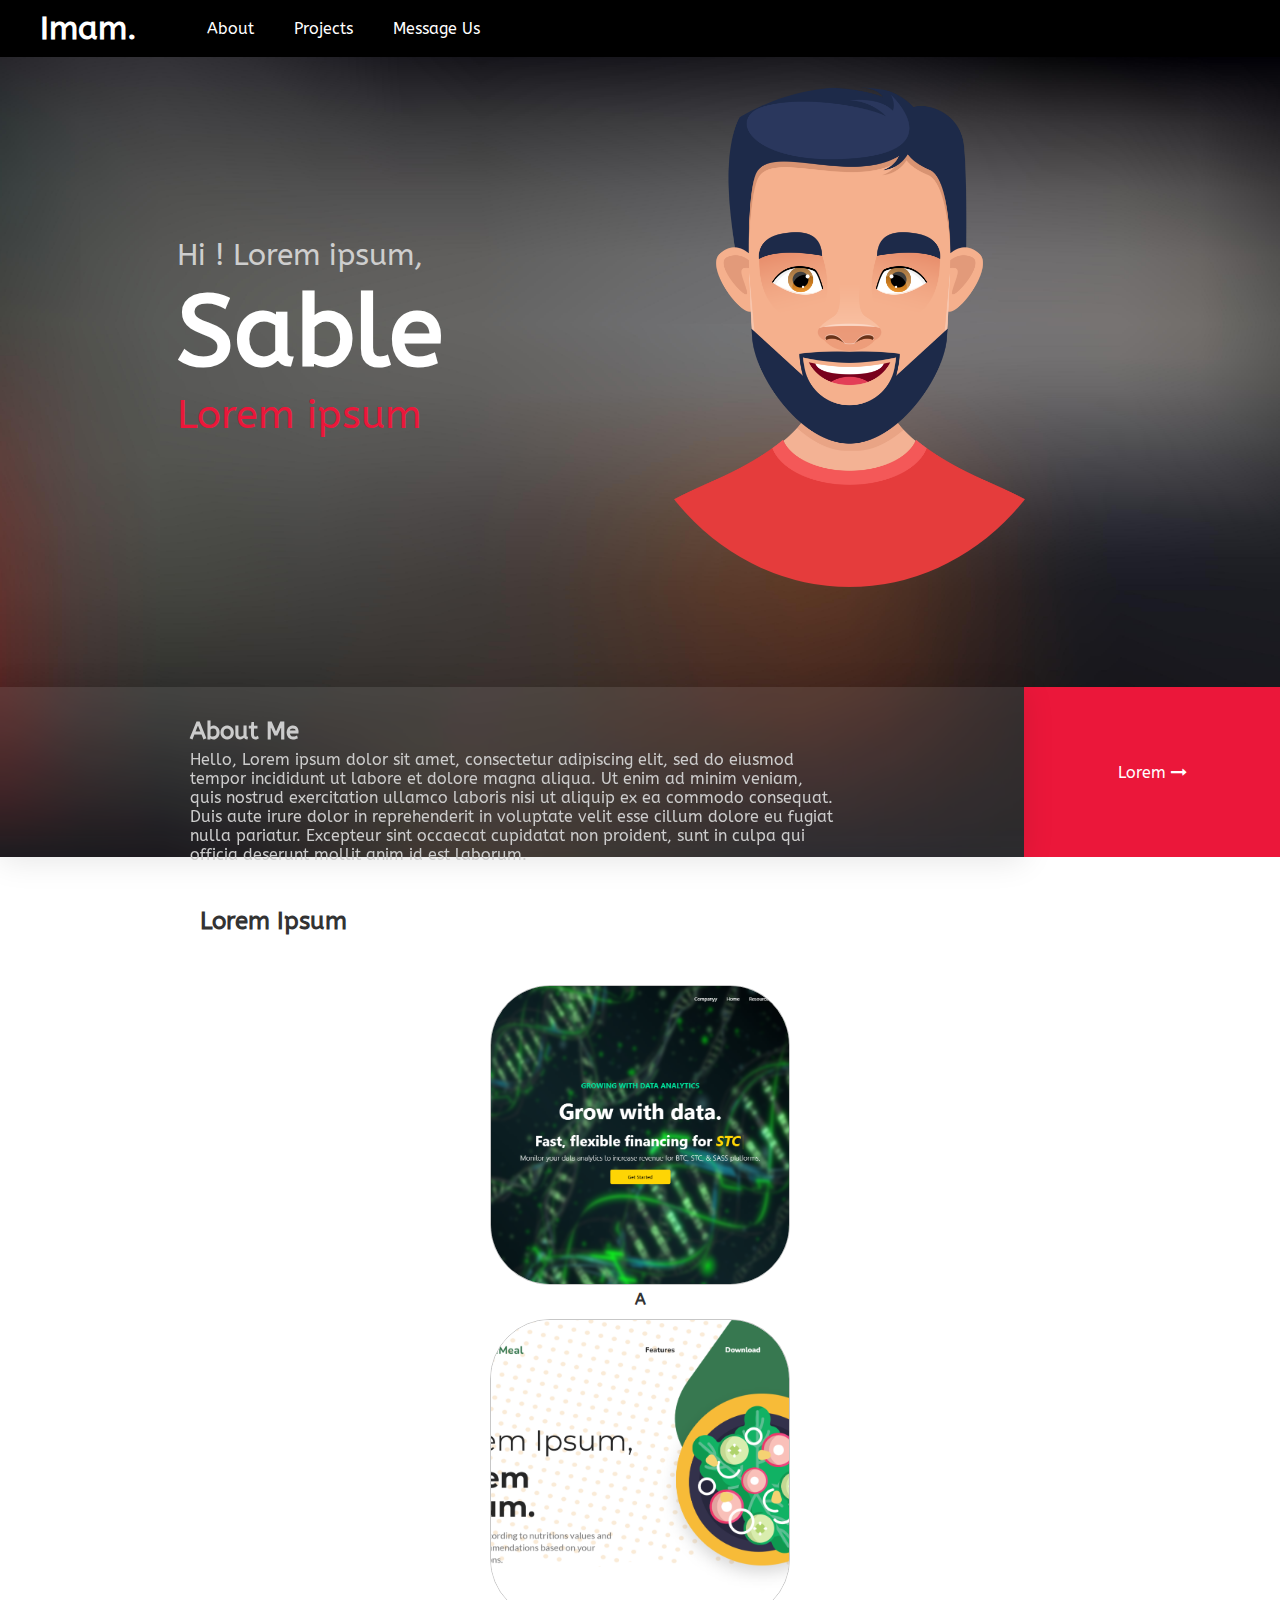
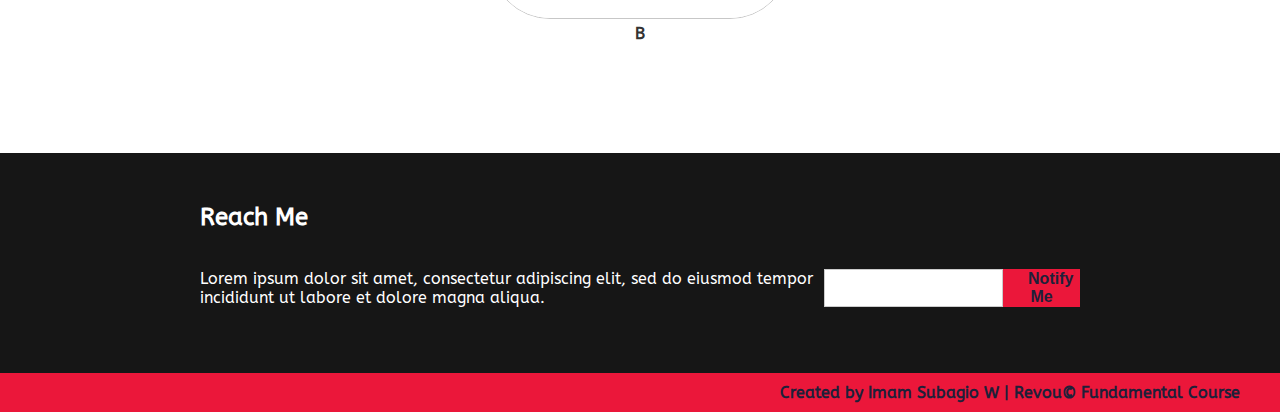
==== profile.html @ ded124b2 "update" ====
<!DOCTYPE html>
<html lang="en">

<head>
	<meta charset="UTF-8">
	<title>Profile</title>
	<link rel="stylesheet" type="text/css" href="profile.css">
	<link rel="preconnect" href="https://fonts.googleapis.com">
	<link rel="preconnect" href="https://fonts.gstatic.com" crossorigin>
	<link href="https://fonts.googleapis.com/css2?family=ABeeZee:ital@0;1&display=swap" rel="stylesheet">
	<link rel="stylesheet" href="https://cdnjs.cloudflare.com/ajax/libs/font-awesome/4.7.0/css/font-awesome.min.css">
</head>

<body>
	<div class="header">
		<div class="navbar-brand">
			<h1>Imam.</h1>
		</div>
		<nav>
			<ul>
				<li><a href="#">About</a></li>
				<li><a href="#">Projects</a></li>
				<li><a href="#">Message Us</a></li>
			</ul>
		</nav>
	</div>
	<main>
		<section class="hero-section">
			<!-- <div class="header">
				<div class="navbar-brand">
					<h1>imam.</h1>
				</div>
				<nav>
					<ul>
						<li><a href="#">About</a></li>
						<li><a href="#">Projects</a></li>
						<li><a href="#">Message Us</a></li>
					</ul>
				</nav>
			</div> -->
			<div class="hero-wrapper">
				<div class="hero-content">
					<p>Hi ! Lorem ipsum,</p>
					<h1>Sable</h1>
					<p class="name-muted">Lorem ipsum</p>
				</div>
				<img src="img/profile.png" alt="Logo" class="hero-image">
			</div>
			<div class="about-child-section">
				<div class="about-me">
					<h2>About Me</h2>
					<p>Hello, Lorem ipsum dolor sit amet, consectetur adipiscing elit, sed do eiusmod tempor incididunt ut labore
						et
						dolore magna aliqua. Ut enim ad minim veniam, quis nostrud exercitation ullamco laboris nisi ut aliquip ex
						ea
						commodo consequat. Duis aute irure dolor in reprehenderit in voluptate velit esse cillum dolore eu fugiat
						nulla pariatur. Excepteur sint occaecat cupidatat non proident, sunt in culpa qui officia deserunt mollit
						anim
						id est laborum.</p>
				</div>
				<a href="http://" class="about-right">
					<div>
						<p>Lorem <i class="fa fa-long-arrow-right" aria-hidden="true"></i></p>
					</div>
				</a>
			</div>
		</section>
		<section class="headquarters-section">
			<h2>Lorem Ipsum</h2>
			<div class="headquarters-content">
				<div class="headquarters-item">
					<img src="img/p2.png" alt="Jakarta" class="headquarters-image">
					<p class="headquarters-text">A</p>
				</div>
				<div class="headquarters-item">
					<img src="img/p1.png" alt="Bandung" class="headquarters-image">
					<p class="headquarters-text">B</p>
				</div>
			</div>
		</section>
		<section class="message-us-section">
			<h2>Reach Me</h2>
			<br><br>
			<div class="message-us-content">
				<div class="message-us-display">
					<p id="message-display">Lorem ipsum dolor sit amet, consectetur adipiscing elit, sed do eiusmod tempor
						incididunt ut labore et dolore magna aliqua.</p>
				</div>
				<div class="message-us-form">
					<form id="message-form">
						<div class="message-form-field">
							<div class="col-70">
								<input type="text" id="name-input" style="width: 100%;">
							</div>
							<div class="col-30">
								<button class="btn-submit" role="button">Notify Me</button>
							</div>
						</div>
					</form>
				</div>
			</div>

		</section>
	</main>
	<footer>
		<p class="footer-right">Created by Imam Subagio W | Revou&copy; Fundamental Course</p>
	</footer>



	<script>
		window.addEventListener('scroll', function () {
			if (window.pageYOffset === 0) {
				document.documentElement.removeAttribute('data-scroll');
			} else {
				document.documentElement.setAttribute('data-scroll', 'top');
			}
		});
	</script>
</body>

</html>
---- profile.css ----
/* Reset styles */
* {
	box-sizing: border-box;
	margin: 0;
	padding: 0;
}

/* Set default font and colors */
body {
	/* font-family: Arial, sans-serif; */
	/* font-family: -apple-system, system-ui, "Segoe UI", Roboto, "Helvetica Neue", Ubuntu, sans-serif; */
	font-family: 'ABeeZee', sans-serif;
	font-size: 16px;
	color: #333;
}

/* Header styles */
.header {
	/* background-color: #1E2039; */
	color: #fff;
	padding: 10px 40px;
	display: flex;
	align-items: center;
	justify-content: left;
	position: sticky;
	top: 0;
	background: rgba(56, 56, 56, 0.8);
	/* box-shadow: 0 4px 30px rgba(0, 0, 0, 0.7); */
	backdrop-filter: blur(8.7px);
	-webkit-backdrop-filter: blur(8.7px);
	z-index: 100;
	transition: 0.5s;
}

html:not([data-scroll='top']) .header {
	background: rgb(0, 0, 0);
	backdrop-filter: blur(0px);
	-webkit-backdrop-filter: blur(0px);
}

nav ul {
	list-style: none;
	display: flex;
}

nav li {
	margin: 0 20px;
}

nav a {
	color: #fff;
	text-decoration: none;
	/* font-weight: bold; */
	transition: color 0.3s;
}

nav a:hover {
	color: yellow;
}

.hero-content h1 {
	font-size: 100px;
	margin-right: auto;
	color: #fff;
}

.hero-content p {
	font-size: 30px;
	margin-right: auto;
	color: #cecece;
	margin-top: 0px;
}

.name-muted {
	color: #eb173a !important;
	font-size: 40px !important;
}

section {
	padding: 50px 200px;
	/* margin-bottom: 50px; */
}

.navbar-brand {
	margin-right: 50px;
}

.hero-section {
	height: 800px;
	/* background-color: blueviolet; */
	background-image: url('img/hero_p.jpg');
	background-size: cover;
	background-position: center;
	padding: 30px 0px;
	position: relative;
}

.hero-wrapper {
	display: flex;
	align-items: center;
	flex-direction: row;
}

.hero-content {
	max-width: 100%;
	margin: 0 auto;
	text-align: left;
	padding: 50px 100px !important;
	align-items: center;
}

.about-child-section {
	height: 170px;
	position: absolute;
	bottom: 0;
	width: 100%;
	/* padding: 30px; */
	/* box-shadow: 0px -4px 4px rgba(0, 0, 0, 0.25); */
	display: flex;
}

.about-me {
	background: rgba(238, 238, 238, 0.1);
	box-shadow: 0 4px 30px rgba(0, 0, 0, 0.1);
	backdrop-filter: blur(9.2px);
	-webkit-backdrop-filter: blur(9.2px);
	color: #ccc;
	padding: 30px 190px;
	width: 80%;
}

.about-me h2 {
	margin-bottom: 5px;
}

.about-right {
	background-color: #eb173a;
	width: 20%;
	color: #fff;
	display: flex;
	justify-content: center;
	align-items: center;
	height: 100%;
	text-decoration-line: none;
}

.about-right p {
	text-align: center;
}

.hero-image {
	height: 500px;
	float: right;
	margin-right: 200px;
	border-radius: 50%;
}

.headquarters-section {
	background-color: #fff;
}

.headquarters-content {
	display: flex;
	flex-direction: column;
	align-items: center;
	padding: 50px 100px;
}

.headquarters-item {
	display: flex;
	flex-direction: column;
	align-items: center;
	max-width: 500px;
	transition: 0.2s;
}

.headquarters-item:hover {
	transform: scale(2);
	/* scale: 1.3; */
	background: rgba(51, 51, 51, 0.678);
	/* box-shadow: 0 4px 30px rgba(0, 0, 0, 0.1); */
	backdrop-filter: blur(5.2px);
	-webkit-backdrop-filter: blur(5.2px);
	/* padding-bottom: 10px; */
	/* box-shadow: rgba(0, 0, 0, 0.3) 0px 19px 38px, rgba(0, 0, 0, 0.22) 0px 15px 12px; */
	/* rotate: 3deg; */
	color: #fff;
}

.headquarters-image {
	width: 300px;
	height: 300px;
	border-radius: 20%;
	object-fit: cover;
	object-position: center;
	margin-bottom: 5px;
	transition: 0.2s;
	border: 1px solid rgb(199, 199, 199);
}

.headquarters-item:hover>.headquarters-image {
	/* object-fit: contain; */
	width: 500px;
	height: 300px;
	border-radius: 0%;
	margin-bottom: 5px !important;
	border: 0px solid rgb(234, 23, 58);
}

/* .headquarters-image:hover {
	border-radius: 0%;
	margin-bottom: 5px;
	padding: 10px;
} */

.headquarters-text {
	font-weight: bold;
	text-align: center;
	margin-bottom: 10px;
}

.message-us-section {
	background-color: #161616;
	color: #fff;
}

.message-us-content {
	display: flex;
	flex-direction: row;
	justify-content: space-between;
}

.message-us-form {
	width: 45%;
}

.message-form-field div input[type="text"],
.message-form-field div input[type="date"],
.message-form-field div select,
.message-form-field div textarea {
	width: 75%;
	padding: 8px;
	border: 1px solid #ccc;
	margin-bottom: 10px;
	line-height: 20px;
}

.col-30 {
	float: left;
	width: 30%;
	margin-bottom: 6px;
}

.col-70 {
	float: left;
	width: 70%;
	margin-bottom: 6px;
}

/* CSS */
.btn-submit {
	background-color: #eb173a;
	border-width: 0;
	color: #1E2039;
	cursor: pointer;
	/* font-family: -apple-system, system-ui, "Segoe UI", Roboto, "Helvetica Neue", Ubuntu, sans-serif; */
	font-size: 100%;
	font-weight: bold;
	height: 38px;
	overflow: hidden;
	padding: 0 25px;
	text-align: center;
	width: 100%;
}

.btn-submit:focus {
	box-shadow: rgba(50, 50, 93, .1) 0 0 0 1px inset, rgba(50, 50, 93, .2) 0 6px 15px 0, rgba(0, 0, 0, .1) 0 2px 2px 0, rgba(50, 151, 211, .3) 0 0 0 4px;
}

/* Footer styles */
footer {
	background-color: #eb173a;
	color: #1E2039;
	display: flex;
	align-items: center;
	justify-content: flex-end;
	padding: 10px 40px;
	font-weight: bold;
}

.footer-right {
	text-align: right;
}
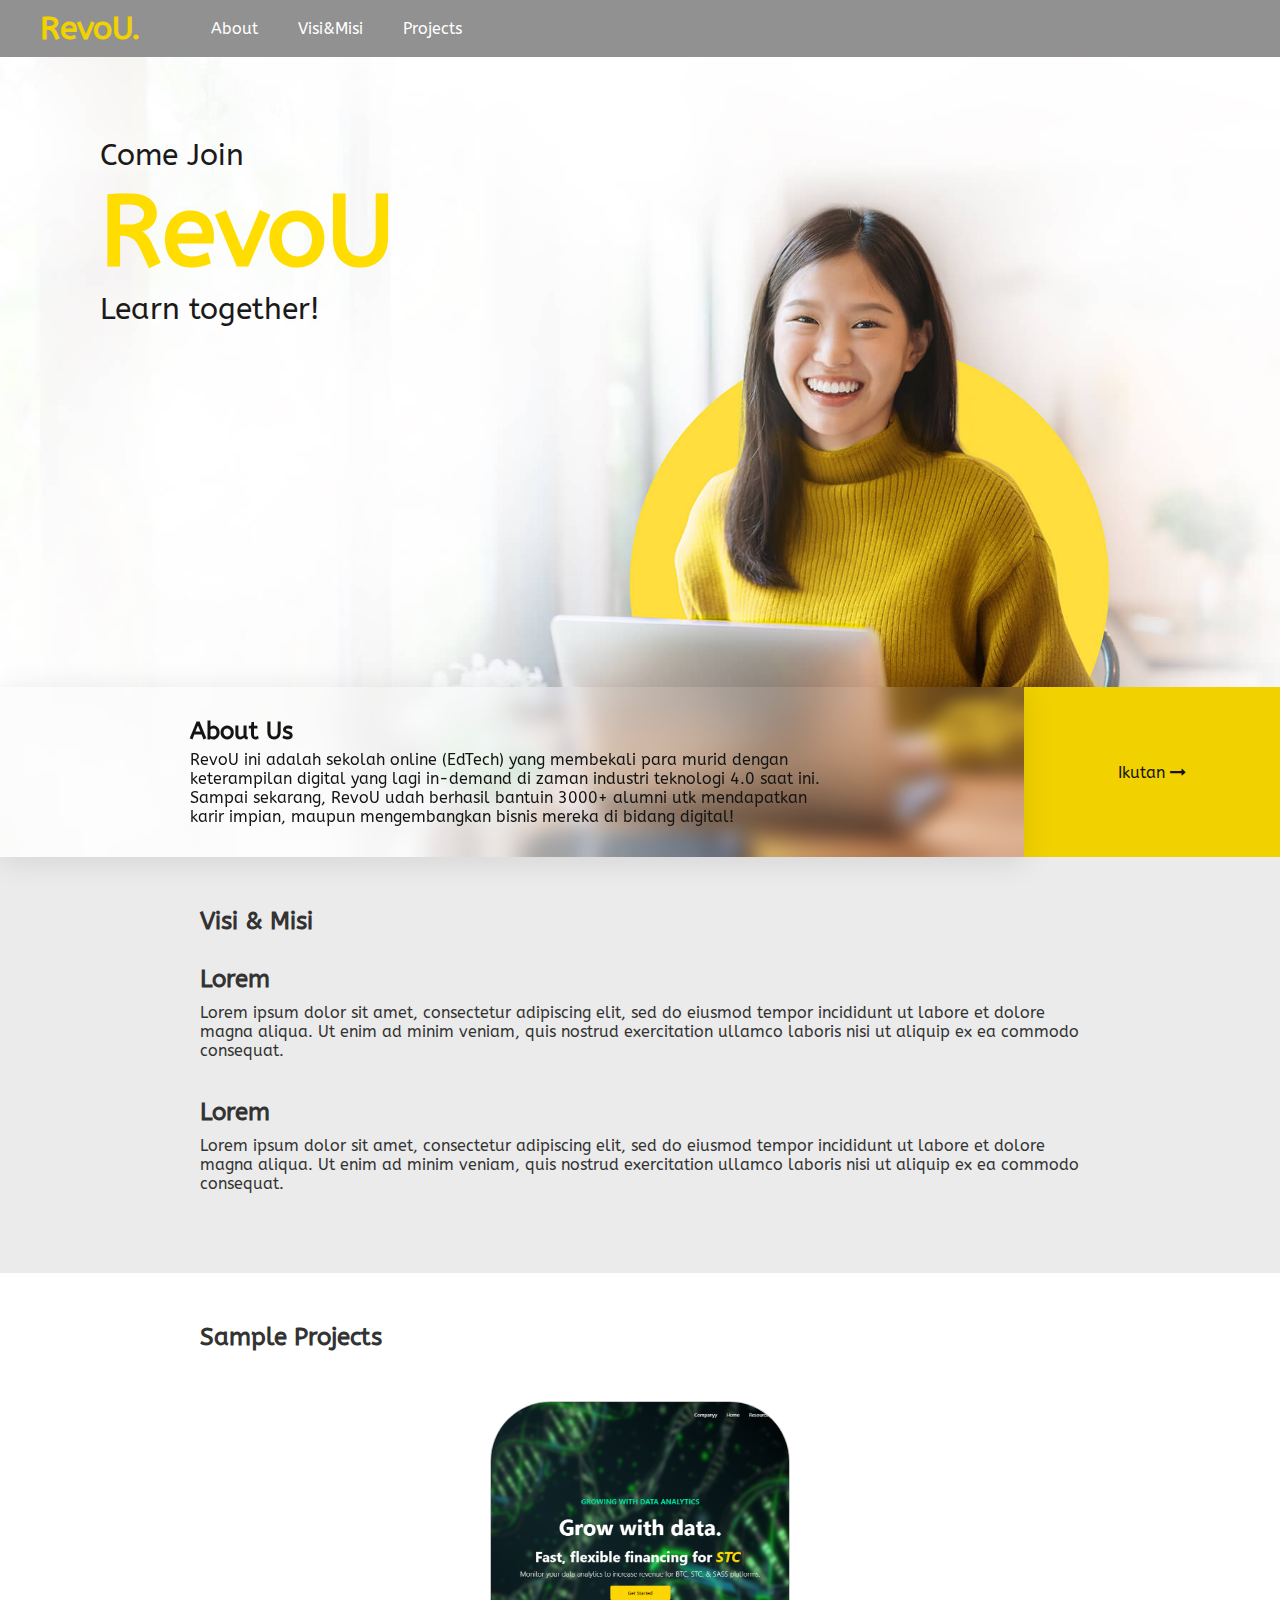
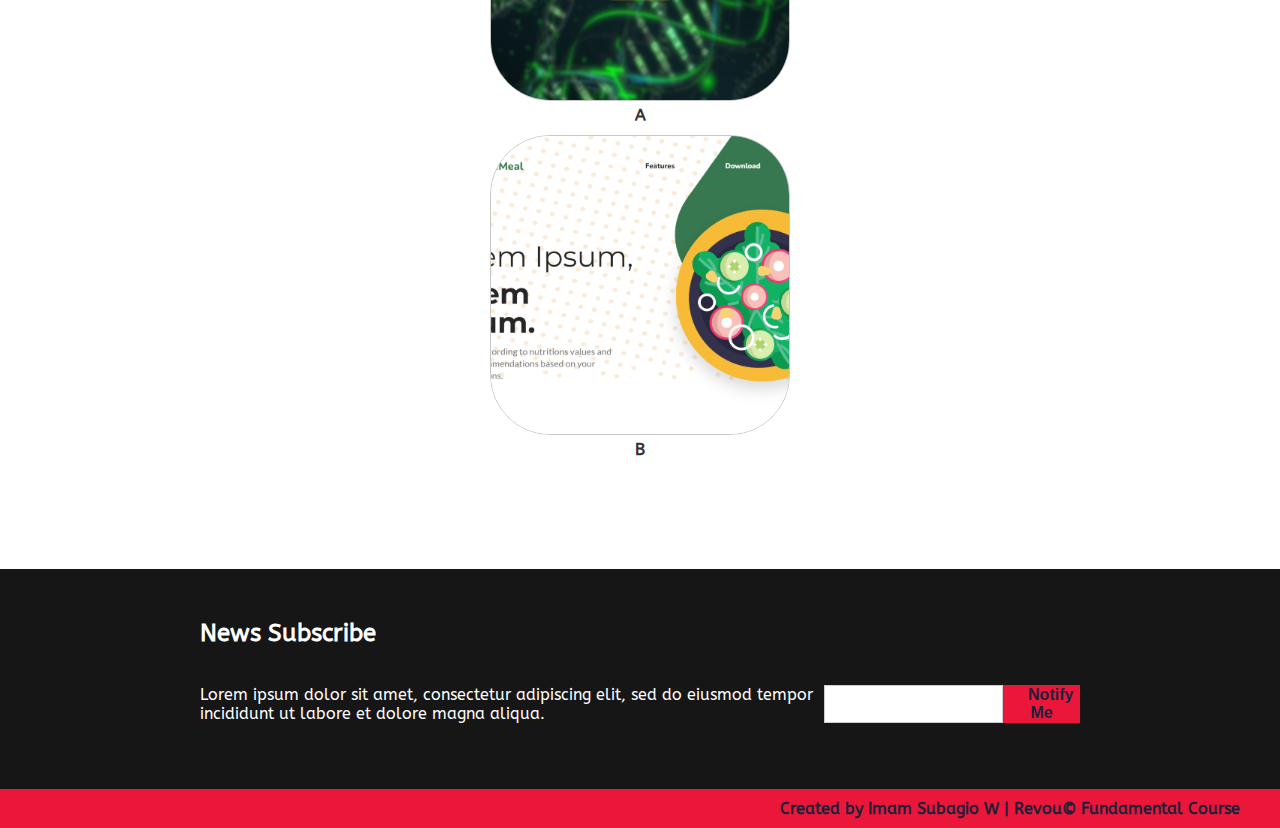
==== commit 45826d38: "update" ====
--- a/profile.html
+++ b/profile.html
@@ -3,6 +3,7 @@
 
 <head>
 	<meta charset="UTF-8">
+	<meta name="viewport" content="width=device-width, initial-scale=1">
 	<title>Profile</title>
 	<link rel="stylesheet" type="text/css" href="profile.css">
 	<link rel="preconnect" href="https://fonts.googleapis.com">
@@ -14,13 +15,13 @@
 <body>
 	<div class="header">
 		<div class="navbar-brand">
-			<h1>Imam.</h1>
+			<h1>RevoU.</h1>
 		</div>
 		<nav>
 			<ul>
 				<li><a href="#">About</a></li>
+				<li><a href="#">Visi&Misi</a></li>
 				<li><a href="#">Projects</a></li>
-				<li><a href="#">Message Us</a></li>
 			</ul>
 		</nav>
 	</div>
@@ -40,33 +41,48 @@
 			</div> -->
 			<div class="hero-wrapper">
 				<div class="hero-content">
-					<p>Hi ! Lorem ipsum,</p>
-					<h1>Sable</h1>
-					<p class="name-muted">Lorem ipsum</p>
+					<p>Come Join</p>
+					<h1>RevoU</h1>
+					<p class="name-muted">Learn together!</p>
 				</div>
-				<img src="img/profile.png" alt="Logo" class="hero-image">
+				<!-- <img src="img/profile.png" alt="Logo" class="hero-image"> -->
 			</div>
 			<div class="about-child-section">
 				<div class="about-me">
-					<h2>About Me</h2>
-					<p>Hello, Lorem ipsum dolor sit amet, consectetur adipiscing elit, sed do eiusmod tempor incididunt ut labore
-						et
-						dolore magna aliqua. Ut enim ad minim veniam, quis nostrud exercitation ullamco laboris nisi ut aliquip ex
-						ea
-						commodo consequat. Duis aute irure dolor in reprehenderit in voluptate velit esse cillum dolore eu fugiat
-						nulla pariatur. Excepteur sint occaecat cupidatat non proident, sunt in culpa qui officia deserunt mollit
-						anim
-						id est laborum.</p>
+					<h2>About Us</h2>
+					<p>RevoU ini adalah sekolah online (EdTech) yang membekali para murid dengan keterampilan digital yang lagi
+						in-demand di zaman industri teknologi 4.0 saat ini.
+
+						Sampai sekarang, RevoU udah berhasil bantuin 3000+ alumni utk mendapatkan karir impian, maupun mengembangkan
+						bisnis mereka di bidang digital!</p>
+					<a href="#" class="resbtn">
+						<div>
+							<p>Ikutan <i class="fa fa-long-arrow-right" aria-hidden="true"></i></p>
+						</div>
+					</a>
 				</div>
-				<a href="http://" class="about-right">
+				<a href="#" class="about-right">
 					<div>
-						<p>Lorem <i class="fa fa-long-arrow-right" aria-hidden="true"></i></p>
+						<p>Ikutan <i class="fa fa-long-arrow-right" aria-hidden="true"></i></p>
 					</div>
 				</a>
 			</div>
 		</section>
+		<section class="visimisi-section">
+			<h2>Visi & Misi</h2>
+			<div class="visimisi-content">
+				<h2>Lorem</h2>
+				<p>Lorem ipsum dolor sit amet, consectetur adipiscing elit, sed do eiusmod tempor incididunt ut labore et dolore
+					magna aliqua. Ut enim ad minim veniam, quis nostrud exercitation ullamco laboris nisi ut aliquip ex ea commodo
+					consequat. </p><br><br>
+				<h2>Lorem</h2>
+				<p>Lorem ipsum dolor sit amet, consectetur adipiscing elit, sed do eiusmod tempor incididunt ut labore et dolore
+					magna aliqua. Ut enim ad minim veniam, quis nostrud exercitation ullamco laboris nisi ut aliquip ex ea commodo
+					consequat. </p>
+			</div>
+		</section>
 		<section class="headquarters-section">
-			<h2>Lorem Ipsum</h2>
+			<h2>Sample Projects</h2>
 			<div class="headquarters-content">
 				<div class="headquarters-item">
 					<img src="img/p2.png" alt="Jakarta" class="headquarters-image">
@@ -79,7 +95,7 @@
 			</div>
 		</section>
 		<section class="message-us-section">
-			<h2>Reach Me</h2>
+			<h2>News Subscribe</h2>
 			<br><br>
 			<div class="message-us-content">
 				<div class="message-us-display">
--- a/profile.css
+++ b/profile.css
@@ -3,6 +3,10 @@
 	box-sizing: border-box;
 	margin: 0;
 	padding: 0;
+}
+
+html, body {
+	overflow-x: hidden;
 }
 
 /* Set default font and colors */
@@ -33,7 +37,7 @@
 }
 
 html:not([data-scroll='top']) .header {
-	background: rgb(0, 0, 0);
+	background: rgb(145, 145, 145);
 	backdrop-filter: blur(0px);
 	-webkit-backdrop-filter: blur(0px);
 }
@@ -61,19 +65,19 @@
 .hero-content h1 {
 	font-size: 100px;
 	margin-right: auto;
-	color: #fff;
+	color: #ffdd00;
 }
 
 .hero-content p {
 	font-size: 30px;
 	margin-right: auto;
-	color: #cecece;
+	color: #1a1a1a;
 	margin-top: 0px;
 }
 
 .name-muted {
-	color: #eb173a !important;
-	font-size: 40px !important;
+	color: #292929;
+	font-size: 40px;
 }
 
 section {
@@ -83,12 +87,13 @@
 
 .navbar-brand {
 	margin-right: 50px;
+	color: #f1d100;
 }
 
 .hero-section {
 	height: 800px;
 	/* background-color: blueviolet; */
-	background-image: url('img/hero_p.jpg');
+	background-image: url('img/banner.jpg');
 	background-size: cover;
 	background-position: center;
 	padding: 30px 0px;
@@ -96,17 +101,24 @@
 }
 
 .hero-wrapper {
-	display: flex;
-	align-items: center;
+	display: block;
+	align-items: left;
 	flex-direction: row;
+	height: 500px;
+	/* background-color: aquamarine; */
 }
 
 .hero-content {
+	display: flex;
+	flex-direction: column;
 	max-width: 100%;
+	height: 100%;
 	margin: 0 auto;
 	text-align: left;
 	padding: 50px 100px !important;
 	align-items: center;
+	align-content: center;
+	/* background-color: #eb173a; */
 }
 
 .about-child-section {
@@ -124,7 +136,7 @@
 	box-shadow: 0 4px 30px rgba(0, 0, 0, 0.1);
 	backdrop-filter: blur(9.2px);
 	-webkit-backdrop-filter: blur(9.2px);
-	color: #ccc;
+	color: #141414;
 	padding: 30px 190px;
 	width: 80%;
 }
@@ -134,14 +146,18 @@
 }
 
 .about-right {
-	background-color: #eb173a;
+	background-color: #f1d100;
 	width: 20%;
-	color: #fff;
+	color: #141414;
 	display: flex;
 	justify-content: center;
 	align-items: center;
 	height: 100%;
 	text-decoration-line: none;
+}
+
+.resbtn {
+	display: none;
 }
 
 .about-right p {
@@ -155,8 +171,23 @@
 	border-radius: 50%;
 }
 
+.visimisi-section {
+	background-color: #ebebeb;
+}
+
 .headquarters-section {
 	background-color: #fff;
+}
+
+.visimisi-content {
+	display: flex;
+	flex-direction: column;
+	align-items: left;
+	padding: 30px 0px;
+}
+
+.visimisi-content p {
+	margin-top: 10px;
 }
 
 .headquarters-content {
@@ -290,4 +321,81 @@
 
 .footer-right {
 	text-align: right;
+}
+
+@media screen and (max-width: 768px) {
+	.header {
+		/* background-color: #1E2039; */
+		color: #fff;
+		padding: 10px 40px;
+		display: flex;
+		flex-direction: column;
+		align-items: center;
+		justify-content: left;
+		position: sticky;
+		top: 0;
+		background: rgba(56, 56, 56, 0.8);
+		/* box-shadow: 0 4px 30px rgba(0, 0, 0, 0.7); */
+		backdrop-filter: blur(8.7px);
+		-webkit-backdrop-filter: blur(8.7px);
+		z-index: 100;
+		transition: 0.5s;
+	}
+
+	section {
+		padding: 50px 30px;
+		/* margin-bottom: 50px; */
+	}
+
+	.hero-content {
+		padding: 50px 30px !important;
+	}
+
+	.hero-content h1 {
+		font-size: 70px;
+	}
+
+	.name-muted {
+		font-size: 40px;
+	}
+
+	.navbar-brand {
+		margin-right: 0px;
+	}
+
+	.about-child-section {
+		height: 170px;
+		position: absolute;
+		bottom: 0;
+		width: 100%;
+		/* padding: 30px; */
+		/* box-shadow: 0px -4px 4px rgba(0, 0, 0, 0.25); */
+		display: flex;
+		flex-direction: column;
+	}
+
+	.about-me {
+		background: rgba(238, 238, 238, 0.1);
+		box-shadow: 0 4px 30px rgba(0, 0, 0, 0.1);
+		backdrop-filter: blur(9.2px);
+		-webkit-backdrop-filter: blur(9.2px);
+		color: #141414;
+		padding: 30px 30px;
+		width: 100%;
+	}
+
+	.about-right {
+		display: none;
+	}
+
+	.resbtn {
+		background-color: #f1d100;
+		width: 70%;
+		color: #141414;
+		display: flex;
+		justify-content: center;
+		align-items: center;
+		height: 20px;
+		text-decoration-line: none;
+	}
 }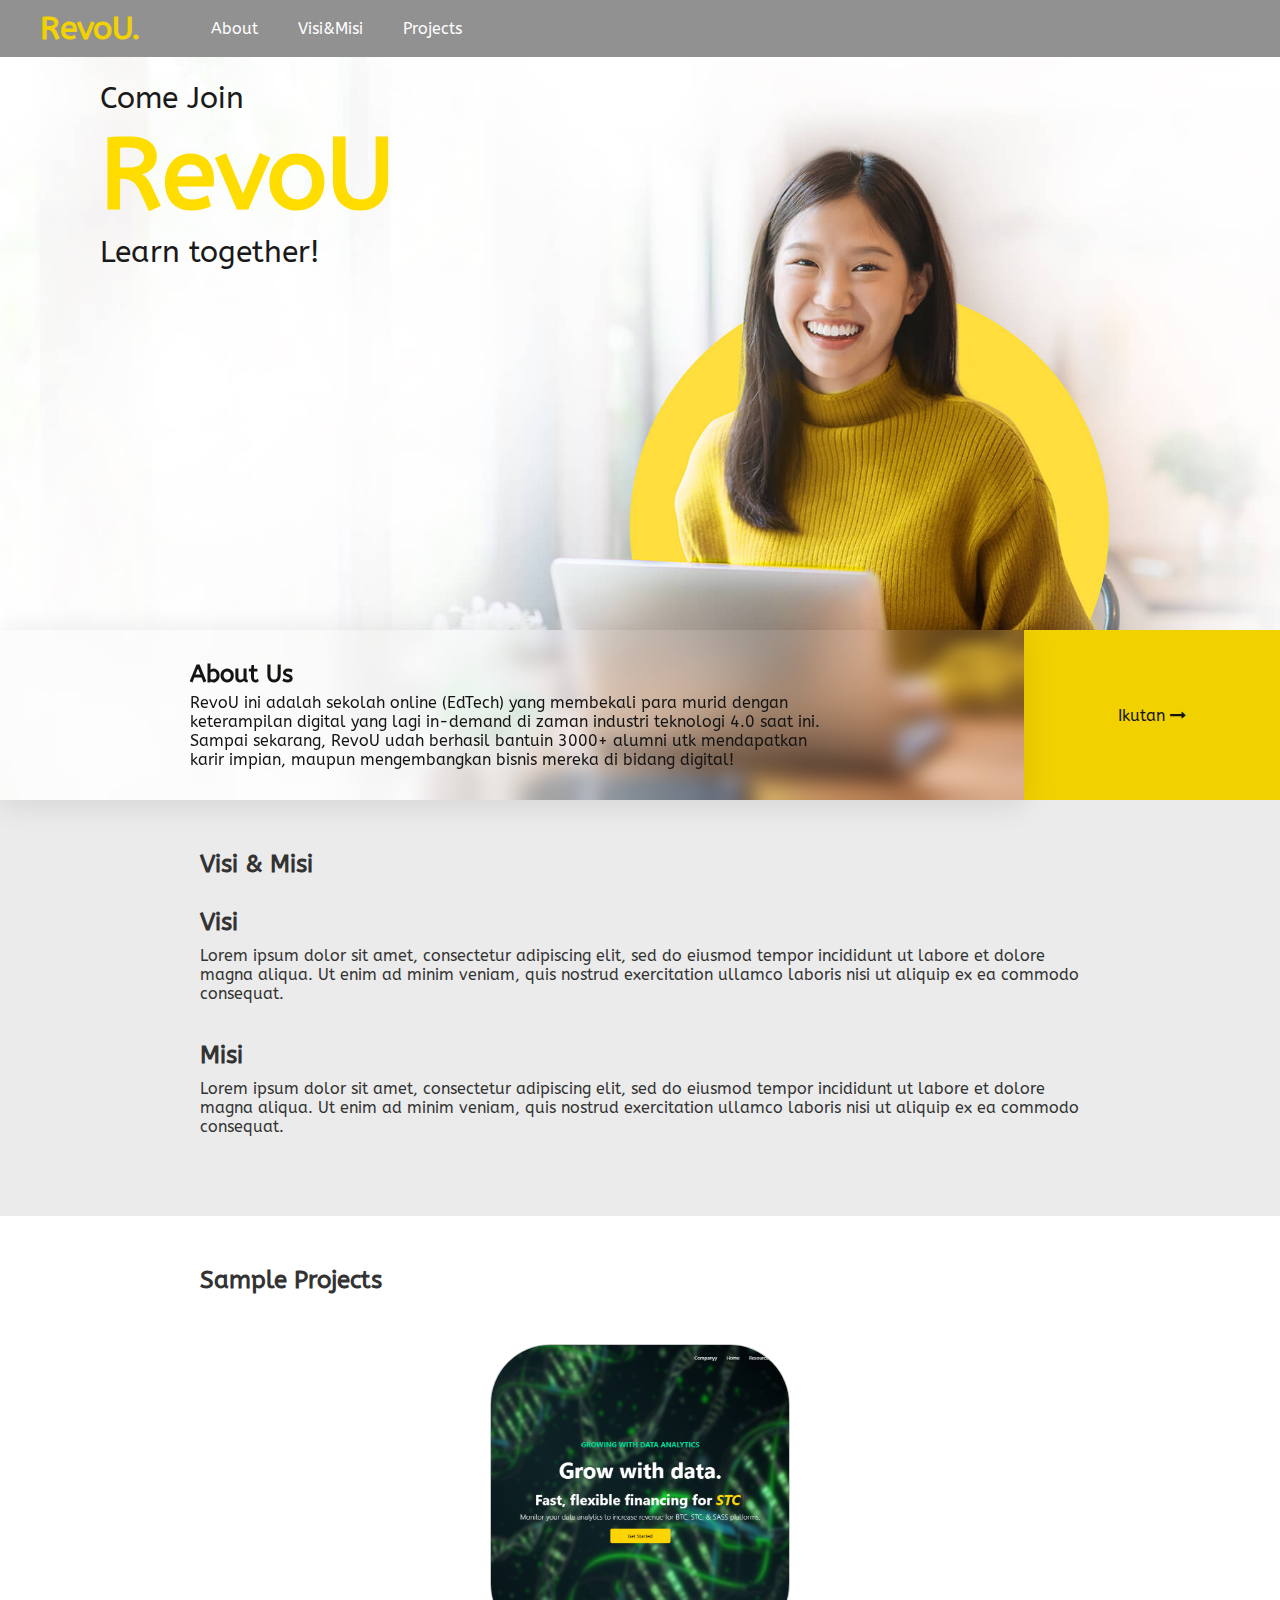
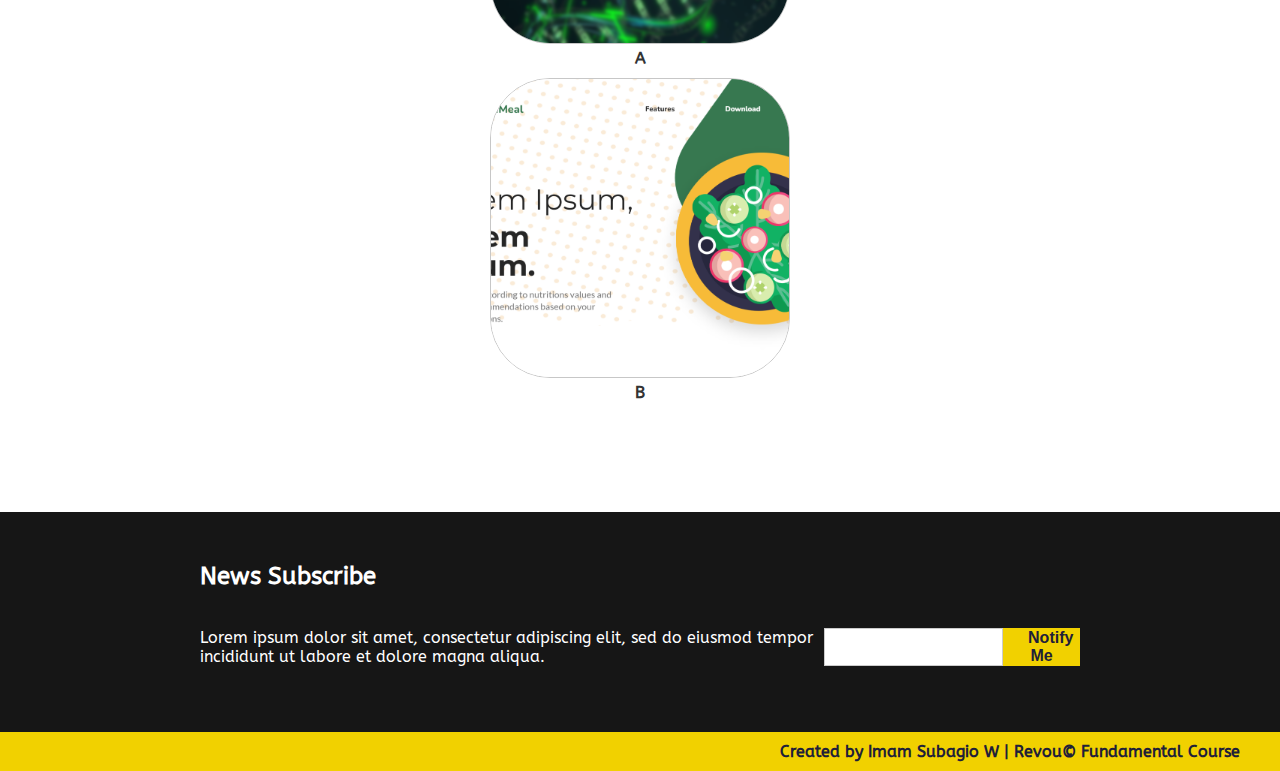
==== commit e5f88c02: "update" ====
--- a/profile.html
+++ b/profile.html
@@ -19,35 +19,22 @@
 		</div>
 		<nav>
 			<ul>
-				<li><a href="#">About</a></li>
-				<li><a href="#">Visi&Misi</a></li>
-				<li><a href="#">Projects</a></li>
+				<li><a href="#aboutlink">About</a></li>
+				<li><a href="#visilink">Visi&Misi</a></li>
+				<li><a href="#projectlink">Projects</a></li>
 			</ul>
 		</nav>
 	</div>
 	<main>
 		<section class="hero-section">
-			<!-- <div class="header">
-				<div class="navbar-brand">
-					<h1>imam.</h1>
-				</div>
-				<nav>
-					<ul>
-						<li><a href="#">About</a></li>
-						<li><a href="#">Projects</a></li>
-						<li><a href="#">Message Us</a></li>
-					</ul>
-				</nav>
-			</div> -->
 			<div class="hero-wrapper">
 				<div class="hero-content">
 					<p>Come Join</p>
 					<h1>RevoU</h1>
 					<p class="name-muted">Learn together!</p>
 				</div>
-				<!-- <img src="img/profile.png" alt="Logo" class="hero-image"> -->
 			</div>
-			<div class="about-child-section">
+			<div class="about-child-section" id="aboutlink">
 				<div class="about-me">
 					<h2>About Us</h2>
 					<p>RevoU ini adalah sekolah online (EdTech) yang membekali para murid dengan keterampilan digital yang lagi
@@ -68,20 +55,20 @@
 				</a>
 			</div>
 		</section>
-		<section class="visimisi-section">
+		<section class="visimisi-section" id="visilink">
 			<h2>Visi & Misi</h2>
 			<div class="visimisi-content">
-				<h2>Lorem</h2>
+				<h2>Visi</h2>
 				<p>Lorem ipsum dolor sit amet, consectetur adipiscing elit, sed do eiusmod tempor incididunt ut labore et dolore
 					magna aliqua. Ut enim ad minim veniam, quis nostrud exercitation ullamco laboris nisi ut aliquip ex ea commodo
 					consequat. </p><br><br>
-				<h2>Lorem</h2>
+				<h2>Misi</h2>
 				<p>Lorem ipsum dolor sit amet, consectetur adipiscing elit, sed do eiusmod tempor incididunt ut labore et dolore
 					magna aliqua. Ut enim ad minim veniam, quis nostrud exercitation ullamco laboris nisi ut aliquip ex ea commodo
 					consequat. </p>
 			</div>
 		</section>
-		<section class="headquarters-section">
+		<section class="headquarters-section" id="projectlink">
 			<h2>Sample Projects</h2>
 			<div class="headquarters-content">
 				<div class="headquarters-item">
--- a/profile.css
+++ b/profile.css
@@ -1,4 +1,3 @@
-/* Reset styles */
 * {
 	box-sizing: border-box;
 	margin: 0;
@@ -9,7 +8,6 @@
 	overflow-x: hidden;
 }
 
-/* Set default font and colors */
 body {
 	/* font-family: Arial, sans-serif; */
 	/* font-family: -apple-system, system-ui, "Segoe UI", Roboto, "Helvetica Neue", Ubuntu, sans-serif; */
@@ -18,15 +16,15 @@
 	color: #333;
 }
 
-/* Header styles */
 .header {
 	/* background-color: #1E2039; */
+	width: 100%;
 	color: #fff;
 	padding: 10px 40px;
 	display: flex;
 	align-items: center;
 	justify-content: left;
-	position: sticky;
+	position: fixed;
 	top: 0;
 	background: rgba(56, 56, 56, 0.8);
 	/* box-shadow: 0 4px 30px rgba(0, 0, 0, 0.7); */
@@ -212,9 +210,6 @@
 	/* box-shadow: 0 4px 30px rgba(0, 0, 0, 0.1); */
 	backdrop-filter: blur(5.2px);
 	-webkit-backdrop-filter: blur(5.2px);
-	/* padding-bottom: 10px; */
-	/* box-shadow: rgba(0, 0, 0, 0.3) 0px 19px 38px, rgba(0, 0, 0, 0.22) 0px 15px 12px; */
-	/* rotate: 3deg; */
 	color: #fff;
 }
 
@@ -230,7 +225,6 @@
 }
 
 .headquarters-item:hover>.headquarters-image {
-	/* object-fit: contain; */
 	width: 500px;
 	height: 300px;
 	border-radius: 0%;
@@ -238,12 +232,6 @@
 	border: 0px solid rgb(234, 23, 58);
 }
 
-/* .headquarters-image:hover {
-	border-radius: 0%;
-	margin-bottom: 5px;
-	padding: 10px;
-} */
-
 .headquarters-text {
 	font-weight: bold;
 	text-align: center;
@@ -265,10 +253,7 @@
 	width: 45%;
 }
 
-.message-form-field div input[type="text"],
-.message-form-field div input[type="date"],
-.message-form-field div select,
-.message-form-field div textarea {
+.message-form-field div input[type="text"] {
 	width: 75%;
 	padding: 8px;
 	border: 1px solid #ccc;
@@ -288,9 +273,8 @@
 	margin-bottom: 6px;
 }
 
-/* CSS */
 .btn-submit {
-	background-color: #eb173a;
+	background-color: #f1d100;
 	border-width: 0;
 	color: #1E2039;
 	cursor: pointer;
@@ -308,9 +292,8 @@
 	box-shadow: rgba(50, 50, 93, .1) 0 0 0 1px inset, rgba(50, 50, 93, .2) 0 6px 15px 0, rgba(0, 0, 0, .1) 0 2px 2px 0, rgba(50, 151, 211, .3) 0 0 0 4px;
 }
 
-/* Footer styles */
 footer {
-	background-color: #eb173a;
+	background-color: #f1d100;
 	color: #1E2039;
 	display: flex;
 	align-items: center;
@@ -325,7 +308,6 @@
 
 @media screen and (max-width: 768px) {
 	.header {
-		/* background-color: #1E2039; */
 		color: #fff;
 		padding: 10px 40px;
 		display: flex;
@@ -335,7 +317,6 @@
 		position: sticky;
 		top: 0;
 		background: rgba(56, 56, 56, 0.8);
-		/* box-shadow: 0 4px 30px rgba(0, 0, 0, 0.7); */
 		backdrop-filter: blur(8.7px);
 		-webkit-backdrop-filter: blur(8.7px);
 		z-index: 100;
@@ -368,8 +349,6 @@
 		position: absolute;
 		bottom: 0;
 		width: 100%;
-		/* padding: 30px; */
-		/* box-shadow: 0px -4px 4px rgba(0, 0, 0, 0.25); */
 		display: flex;
 		flex-direction: column;
 	}
@@ -398,4 +377,17 @@
 		height: 20px;
 		text-decoration-line: none;
 	}
+
+	.message-us-content {
+		display: flex;
+		flex-direction: column;
+	}
+
+	.message-form-field div input[type="text"] {
+		width: 100%;
+		padding: 8px;
+		border: 1px solid #ccc;
+		margin-bottom: 10px;
+		line-height: 20px;
+	}
 }